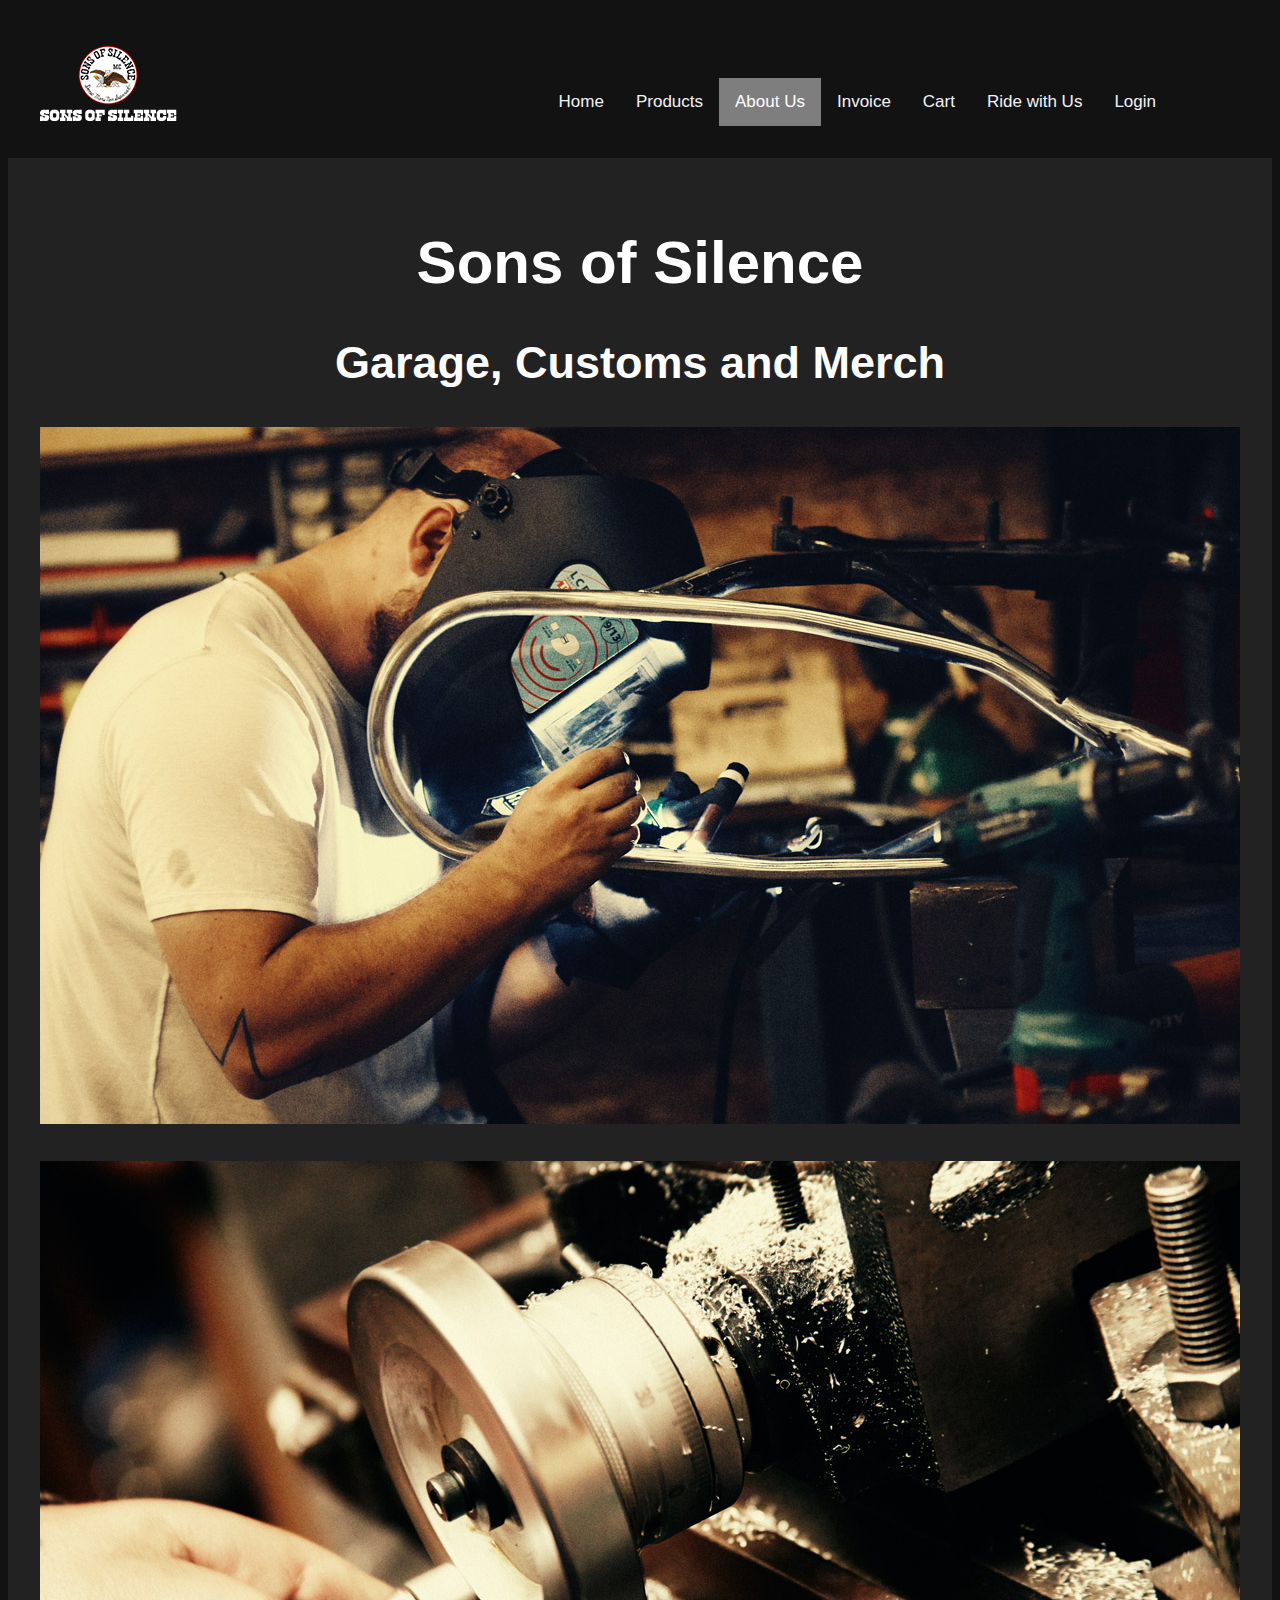
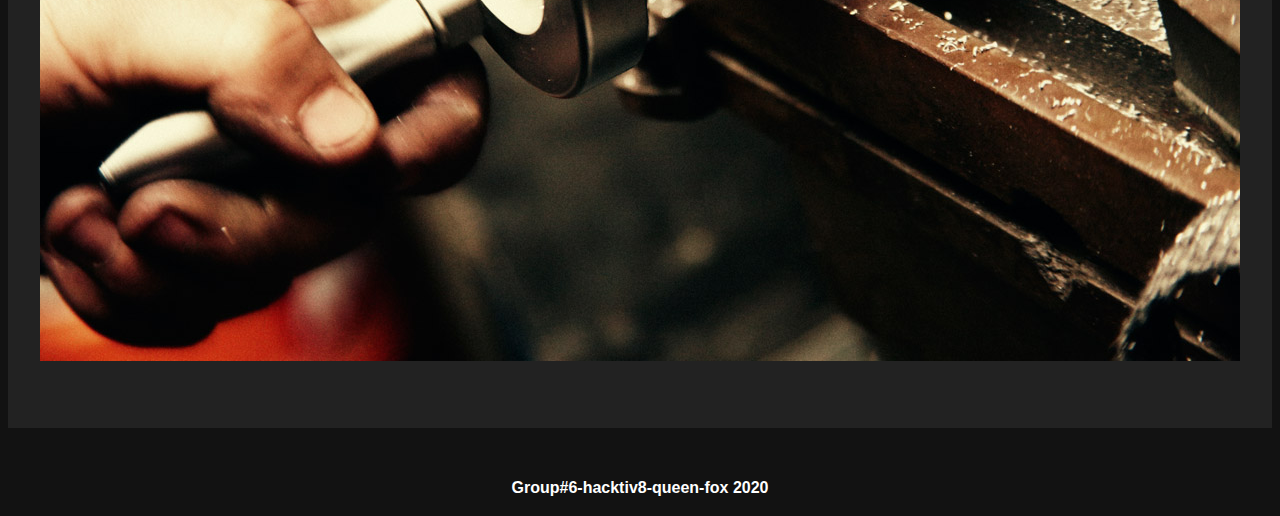
==== views/aboutus.html @ 4f161634 "initial commit or first commit" ====
<!DOCTYPE html>
<html lang="en">
<head>
    <meta charset="UTF-8">
    <meta name="viewport" content="width=device-width, initial-scale=1.0">
    <link rel="stylesheet" href="../css/style.css">
    <title>Sons of Silence</title>
    <link rel="icon" href="../img/icon.png" type="image/gif" sizes="16x16">
</head>
<body style="background-color: #121212;">
    <div class="header">
        <div id="header-container">
            <a href="../index.html"><img class="logo-header" src="../img/logo-1.png"/></a>
        </div>
        <ul>
            <li><a href="login.html">Login</a></li>
            <li><a href="register.html">Ride with Us</a></li>
            <li><a href="cart.html">Cart</a></li>
            <li><a href="invoice.html">Invoice</a></li>
            <li><a class="active" href="aboutus.html">About Us</a></li>
            <li><a href="products.html">Products</a></li>
            <li><a href="../index.html">Home</a></li>
        </ul>
    </div>
    <div class="content-container">
        <div id="about">
            <h1>Sons of Silence</h1>
            <h2>Garage, Customs and Merch</h2>
            <p></p>
            <img src="../img/abt1.jpg" alt="garage 1">
            <p></p>
            <img src="../img/abt2.jpg" alt="garage 2">
            <p></p> 
        </div>
    </div>
    <div class="footer">
        <h4>Group#6-hacktiv8-queen-fox 2020</h4>
    </div>
</body>
</html>
---- css/style.css ----
html, body {
    font-family: Arial, Helvetica, sans-serif;
}
.header {
    background-color: #121212;
    height: 150px;
    width: 100%;
    text-align: right;
}

.header img {
    padding-top: 30px;
    float: left;
}

#header-container {
    width: 100vw;
    margin: auto;
    height: 70px;
}

.header ul {
    padding-right: 100px;
    padding-top: 0px;
    margin: 0px;
    text-align: center;
    display:inline-block;
    vertical-align:top;
}

.header li {
    list-style-type: none;
    padding: 0px;
    height: 24px;
    margin-top: 4px;
    margin-bottom: 4px;
    display: inline;
}

.nav {
    text-align: center;
    color: white;
    font-size: 18px;
    overflow: hidden;
}

.header li a {
    float: right;
    color: #f2f2f2;
    text-align: center;
    padding: 14px 16px;
    text-decoration: none;
    font-size: 17px;
}

.header a:hover {
    background-color: #ddd;
    color: black;
}

.header a.active {
    background-color: rgb(126, 126, 126);
    color: white;
}

ul#filter{
    color: white;
}

ul#filter li {
    display: inline;
    margin: 10px;
    padding: 10px;
}

ul#filter li a{
    text-decoration: none;
    color: white;
}

.content-container {
    display: flex;
    flex-wrap: wrap;
    justify-content: center;
    grid-template-columns: auto auto auto auto;
    padding: 30px 30px 30px 30px;
    background-color: rgb(34, 34, 34);
}

#about {
    text-align: center;
    color: white;
    font-size: 30px;
}


.content-item {
    border: 0px solid rgba(0, 0, 0, 0.8);
    padding: 20px;
    text-align: center;
}

.card {
    background-color: white;;
    max-width: 300px;
    margin: auto;
    text-align: center;
    font-family: arial;
}

.card img {
    width: 100%;
    margin: 20px;
}

.card h2{
    font-size: 15px;
    padding: 10px;
}

.price {
    color: black;
    font-size: 18px;
}

.card button {
    border: none;
    outline: 0;
    padding: 12px;
    color: white;
    background-color: rgb(0, 0, 0);
    text-align: center;
    cursor: pointer;
    width: 100%;
    font-size: 18px;
}

.card button:hover {
    background-color: grey;
    color: black;
}

#page {
    text-decoration: none;
    color: black;
    padding-bottom: 20px;
    padding-top: 20px;
    text-align: center;
    font-size: 18px;
}

#page:hover {
    color: white;
    
}

.footer{
    color: white;
    height: 50px;
    text-align: center;
    padding-top: 30px;
}
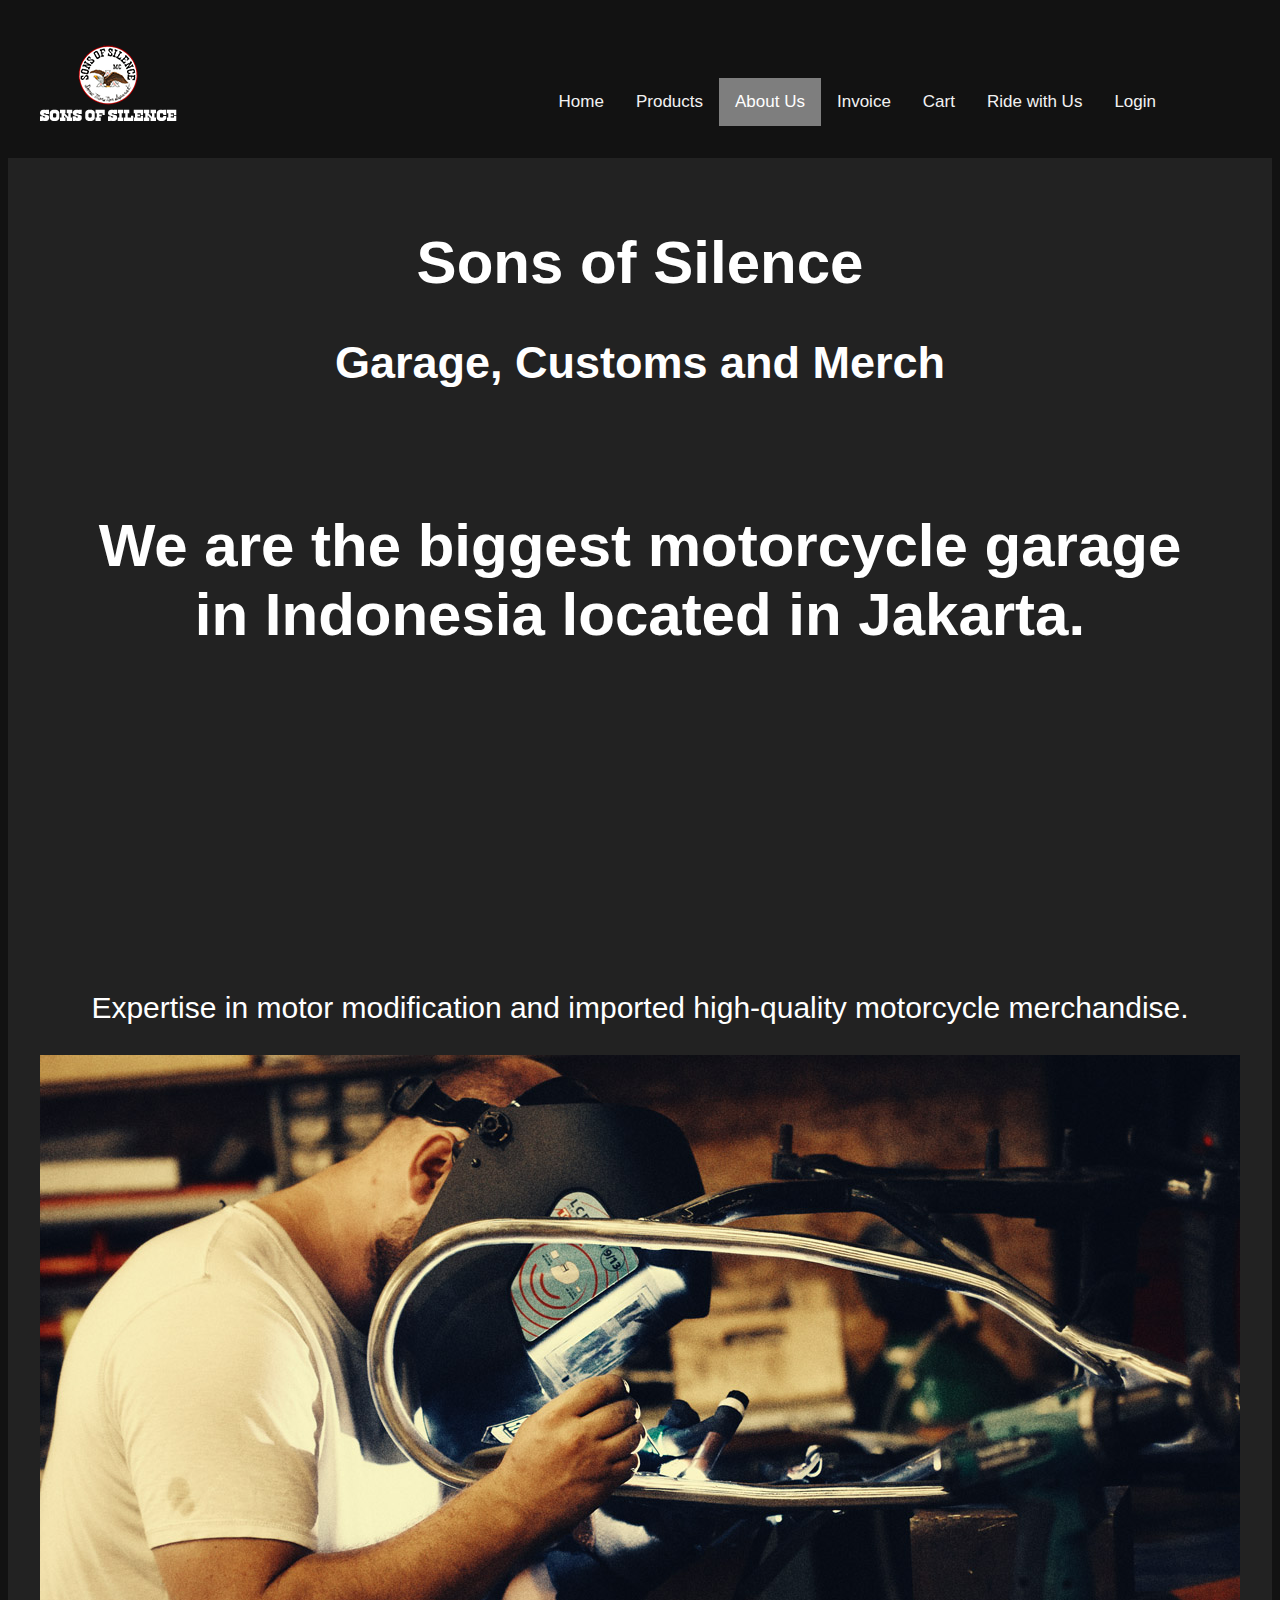
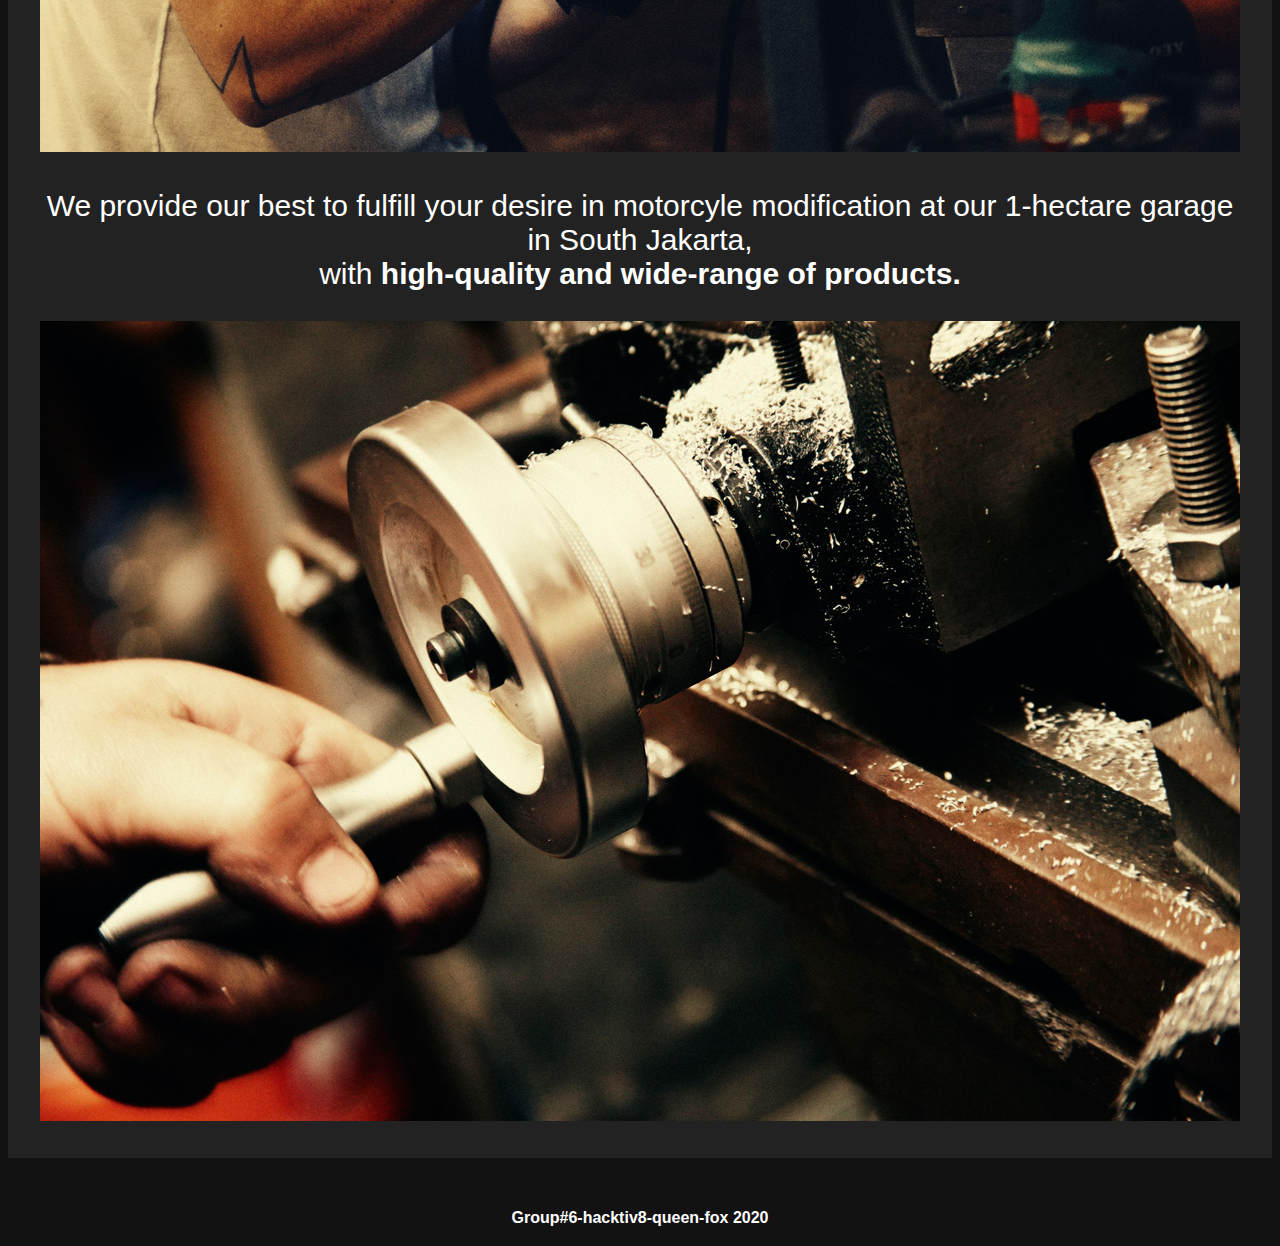
==== commit 64986474: "added about us,invoice page, additional style" ====
--- a/views/aboutus.html
+++ b/views/aboutus.html
@@ -25,14 +25,26 @@
     <div class="content-container">
         <div id="about">
             <h1>Sons of Silence</h1>
-            <h2>Garage, Customs and Merch</h2>
-            <p></p>
+            <h2>Garage, Customs and Merch</h2><br>
+            
+            <div id="banner">
+                <div class="content">
+                  <h1>We are the biggest motorcycle garage in Indonesia located in Jakarta.<br><br> 
+                  </h1>
+                </div>
+              </div>
+
+              <p>Expertise in motor modification and imported high-quality motorcycle merchandise.</p>
+
             <img src="../img/abt1.jpg" alt="garage 1">
-            <p></p>
+                <p>We provide our best to fulfill your desire in motorcyle modification at our 1-hectare garage in South Jakarta, <br>
+                with <strong>high-quality and wide-range of products.</strong><br>
+                </p>
             <img src="../img/abt2.jpg" alt="garage 2">
-            <p></p> 
+            </div>
         </div>
     </div>
+
     <div class="footer">
         <h4>Group#6-hacktiv8-queen-fox 2020</h4>
     </div>
--- a/css/style.css
+++ b/css/style.css
@@ -78,6 +78,12 @@
     color: white;
 }
 
+.invoice{
+    color: white;
+    font-size: 50px;
+    text-align: center;
+}
+
 .content-container {
     display: flex;
     flex-wrap: wrap;
@@ -85,6 +91,8 @@
     grid-template-columns: auto auto auto auto;
     padding: 30px 30px 30px 30px;
     background-color: rgb(34, 34, 34);
+    color: white;
+    text-align:center;
 }
 
 #about {
@@ -93,6 +101,19 @@
     font-size: 30px;
 }
 
+#banner {
+    background-image: url("https://cdn.shopify.com/s/files/1/0108/1062/articles/BlogHeader_KustomKommune_1_of_1_-2.jpg?v=1537502449");
+    background-size: cover;
+    background-position: bottom center;
+    height: 500px;
+    width: 100%;
+  }
+  
+  #banner .content h1 {
+    position: relative;
+    padding: 50px;
+    margin: 0 auto;
+  }
 
 .content-item {
     border: 0px solid rgba(0, 0, 0, 0.8);
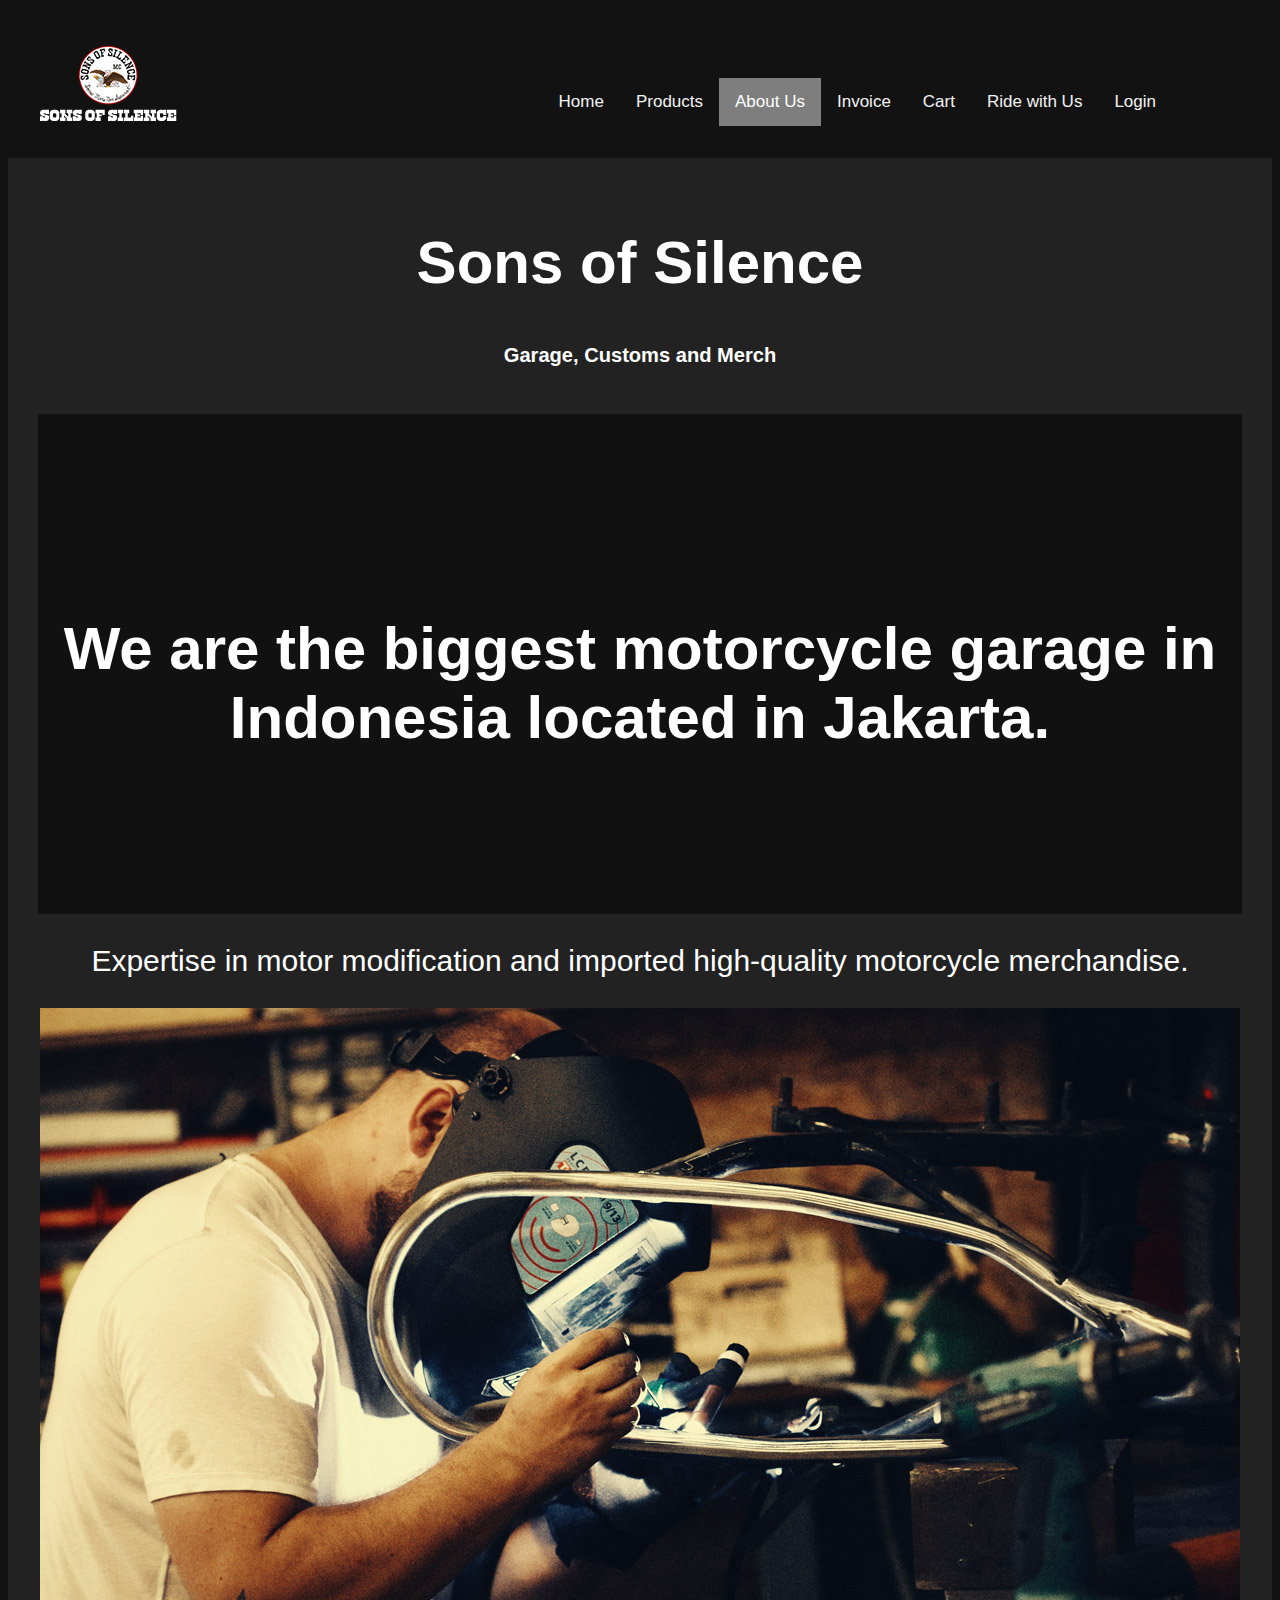
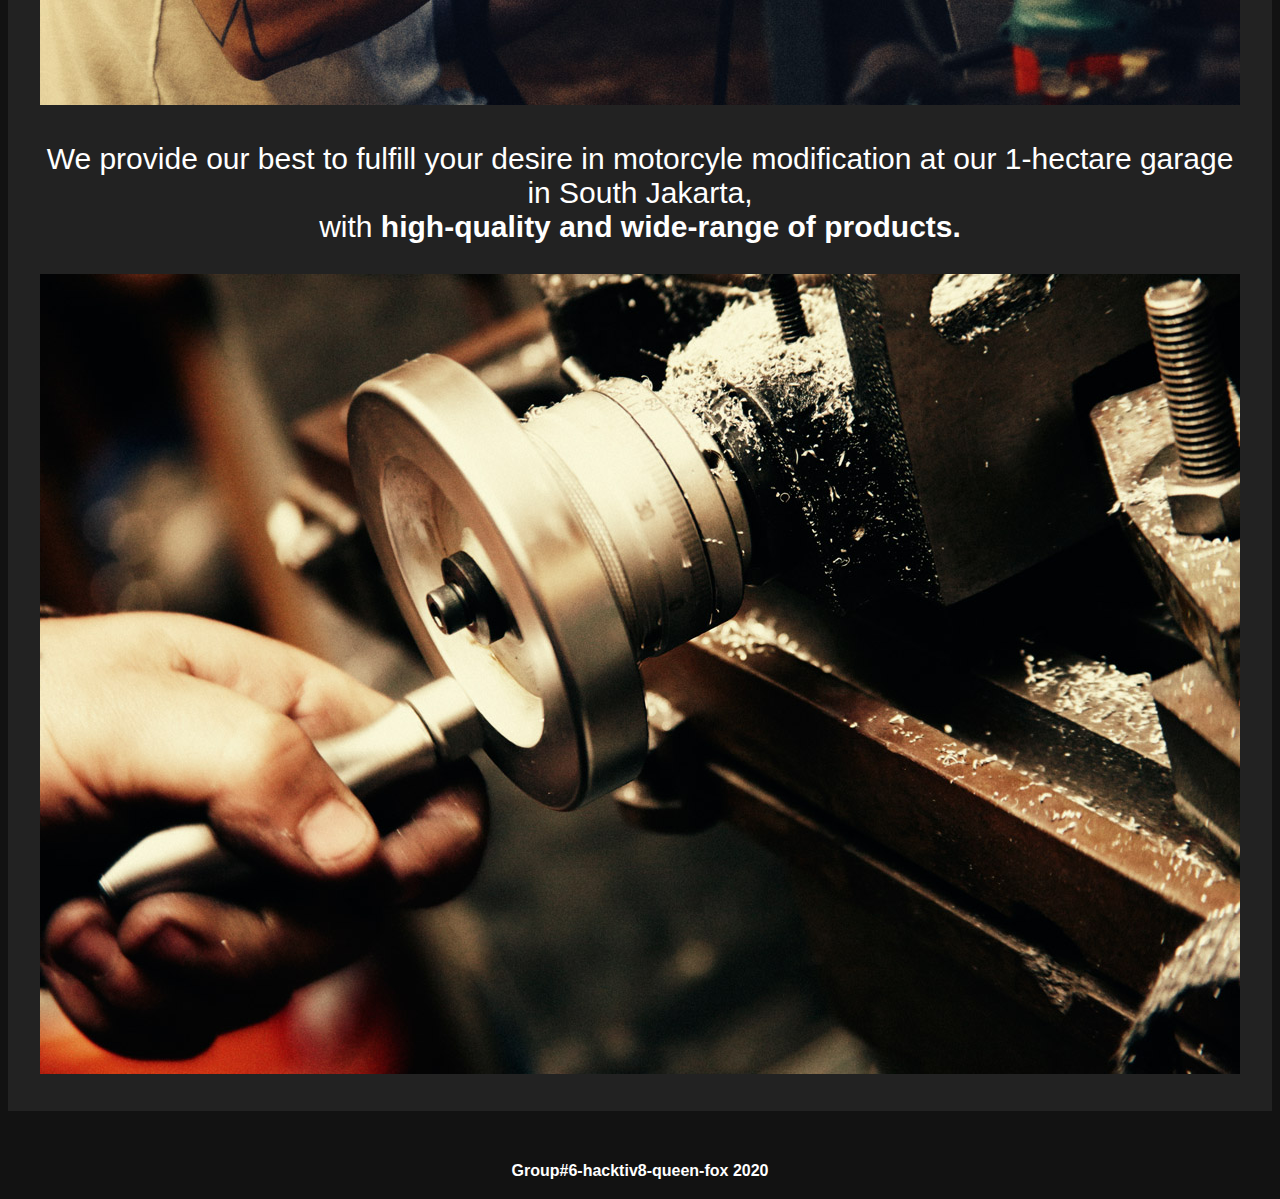
==== commit 74ef882b: "merapihkan css sedikit" ====
--- a/views/aboutus.html
+++ b/views/aboutus.html
@@ -25,17 +25,15 @@
     <div class="content-container">
         <div id="about">
             <h1>Sons of Silence</h1>
-            <h2>Garage, Customs and Merch</h2><br>
-            
+            <h6>Garage, Customs and Merch</h6>
             <div id="banner">
-                <div class="content">
-                  <h1>We are the biggest motorcycle garage in Indonesia located in Jakarta.<br><br> 
+                <div id="content">
+                  <h1>
+                      We are the biggest motorcycle garage in Indonesia located in Jakarta.
                   </h1>
                 </div>
               </div>
-
               <p>Expertise in motor modification and imported high-quality motorcycle merchandise.</p>
-
             <img src="../img/abt1.jpg" alt="garage 1">
                 <p>We provide our best to fulfill your desire in motorcyle modification at our 1-hectare garage in South Jakarta, <br>
                 with <strong>high-quality and wide-range of products.</strong><br>
@@ -44,7 +42,6 @@
             </div>
         </div>
     </div>
-
     <div class="footer">
         <h4>Group#6-hacktiv8-queen-fox 2020</h4>
     </div>
--- a/css/style.css
+++ b/css/style.css
@@ -109,6 +109,20 @@
     width: 100%;
   }
   
+#content {
+    margin: auto;
+    z-index: 2;
+    background-color: rgba(0,0,0, 0.5);
+    height: 500px;
+    width: auto;
+    text-align: center;
+}
+
+#content h1{
+    position: relative;
+    top: 200px;
+}
+
   #banner .content h1 {
     position: relative;
     padding: 50px;
@@ -139,6 +153,10 @@
     padding: 10px;
 }
 
+#fntcolor {
+    color: black;
+}
+
 .price {
     color: black;
     font-size: 18px;
@@ -180,4 +198,5 @@
     height: 50px;
     text-align: center;
     padding-top: 30px;
-}+}
+
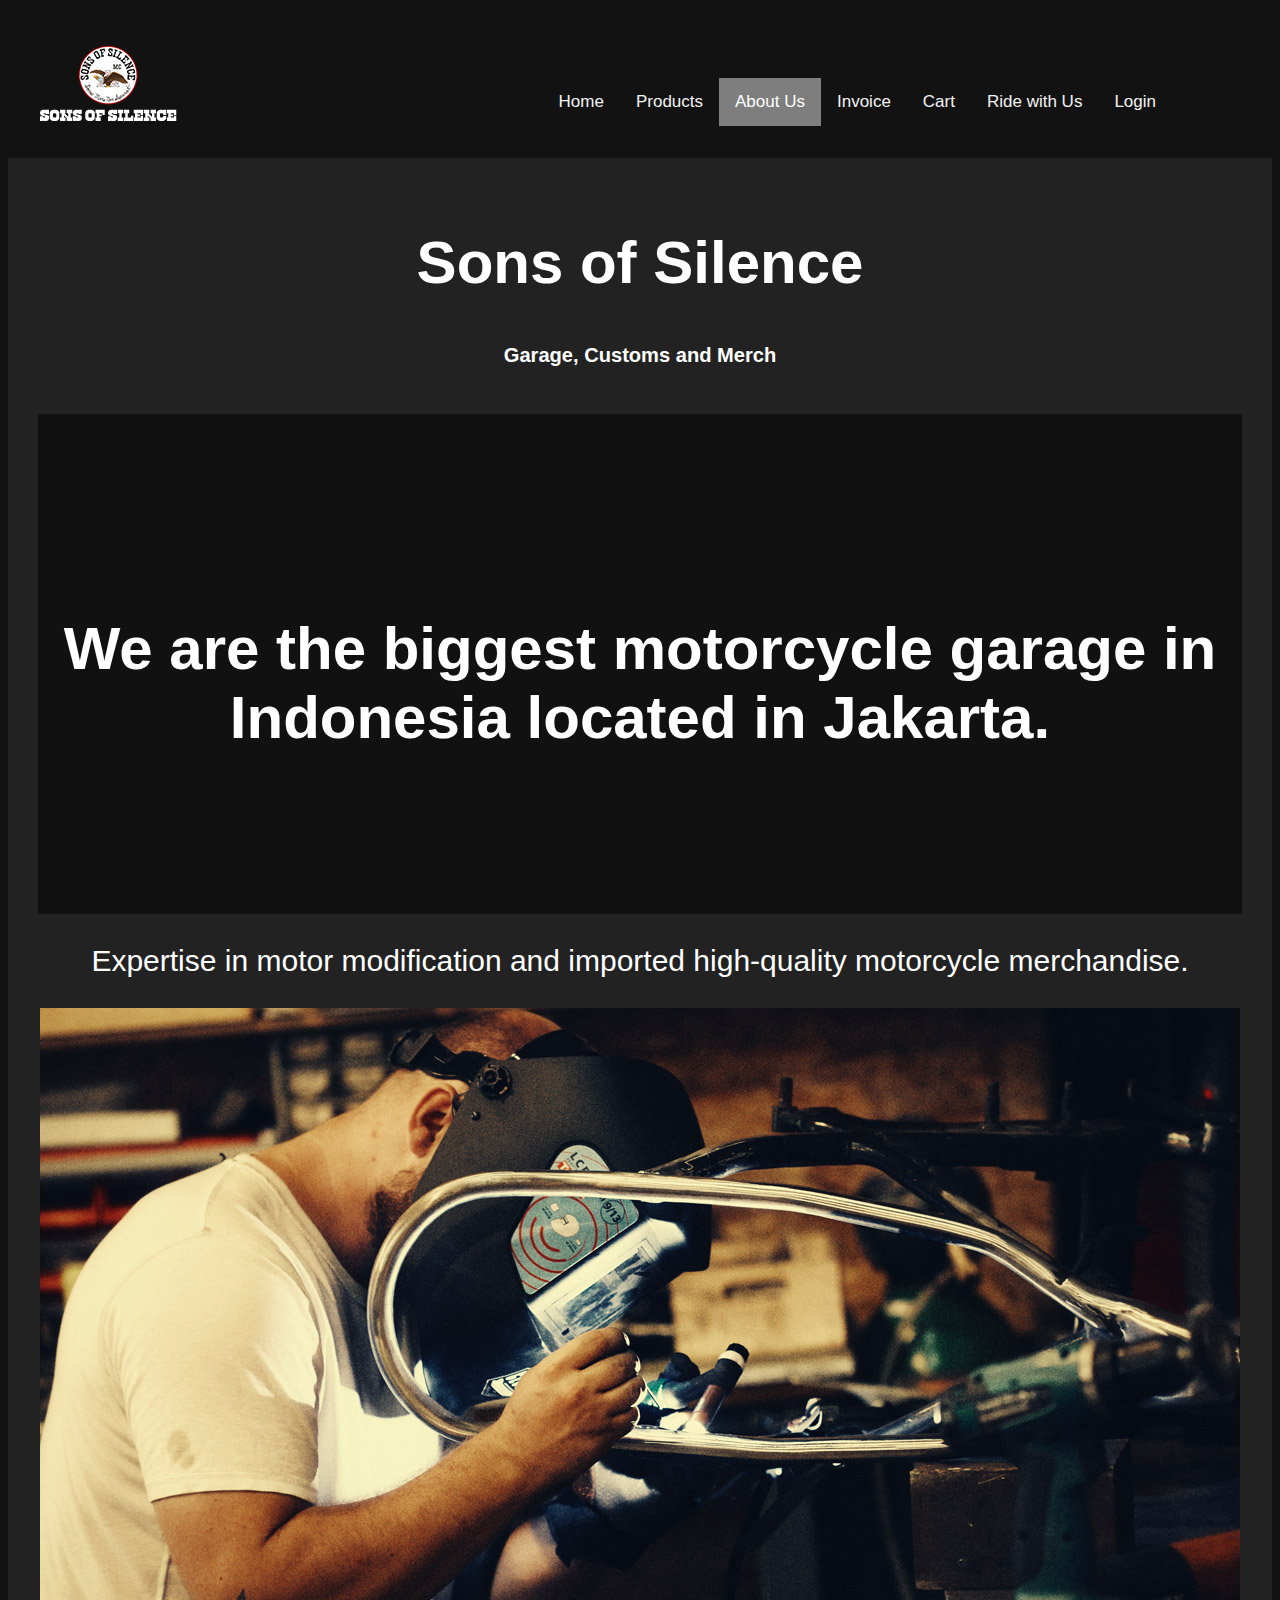
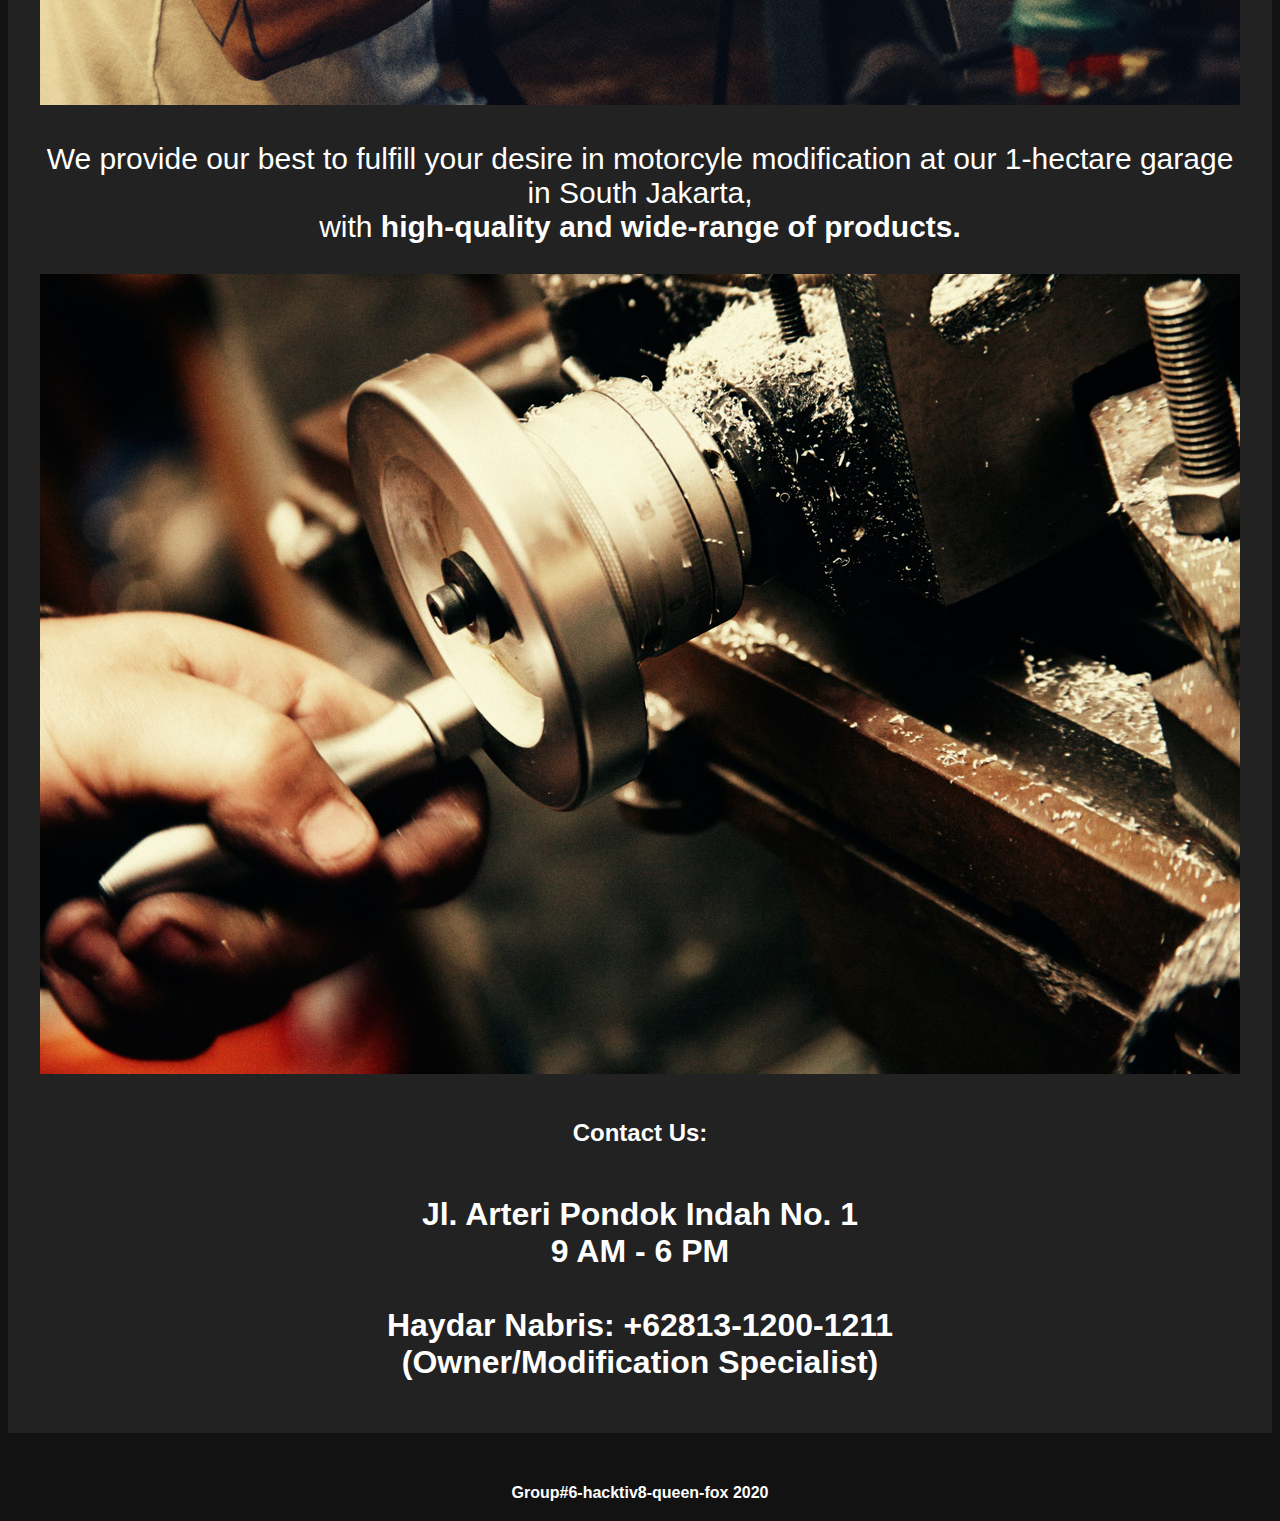
==== commit d70d1713: "penambahan login page, dan sedikit penambahan aboutus page" ====
--- a/views/aboutus.html
+++ b/views/aboutus.html
@@ -40,8 +40,20 @@
                 </p>
             <img src="../img/abt2.jpg" alt="garage 2">
             </div>
+            <div class="contactus">
+                <br>
+                <h2>Contact Us:<br><br></h2>
+                <h1>Jl. Arteri Pondok Indah No. 1<br>
+                9 AM - 6 PM <br><br>
+                Haydar Nabris: +62813-1200-1211<br>
+                (Owner/Modification Specialist)<br>
+                </h1>
+            </div>
+            </div>
         </div>
+        
     </div>
+
     <div class="footer">
         <h4>Group#6-hacktiv8-queen-fox 2020</h4>
     </div>
--- a/css/style.css
+++ b/css/style.css
@@ -200,3 +200,60 @@
     padding-top: 30px;
 }
 
+.testi {
+    text-align: center;
+    color: white;
+    font-size: 30px;
+}
+
+.container p{
+    color: black;
+}
+
+.content-container2 {
+    display: flex;
+    flex-wrap: wrap;
+    justify-content: center;
+    grid-template-columns: auto auto auto auto;
+    padding: 10px 10px 10px 10px;
+    background-color: rgb(34, 34, 34);
+    color: white;
+    text-align:center;
+}
+
+.container {
+    border: 5px solid #ccc;
+    background-color: white;
+    border-radius: 20px;
+    padding: 16px;
+    margin: 16px;
+    height: 200px;
+    width: 400px;
+  }
+
+  .container::after {
+    content: "";
+    clear: both;
+    display: table;
+  }
+
+  .container img {
+    float: left;
+    margin-right: 20px;
+    border-radius: 50%;
+  }
+
+  .container span {
+    font-size: 25px;
+  }
+
+  @media (max-width: 500px) {
+    .container {
+      text-align: center;
+    }
+
+    .container img {
+      margin: auto;
+      float: none;
+      display: block;
+    }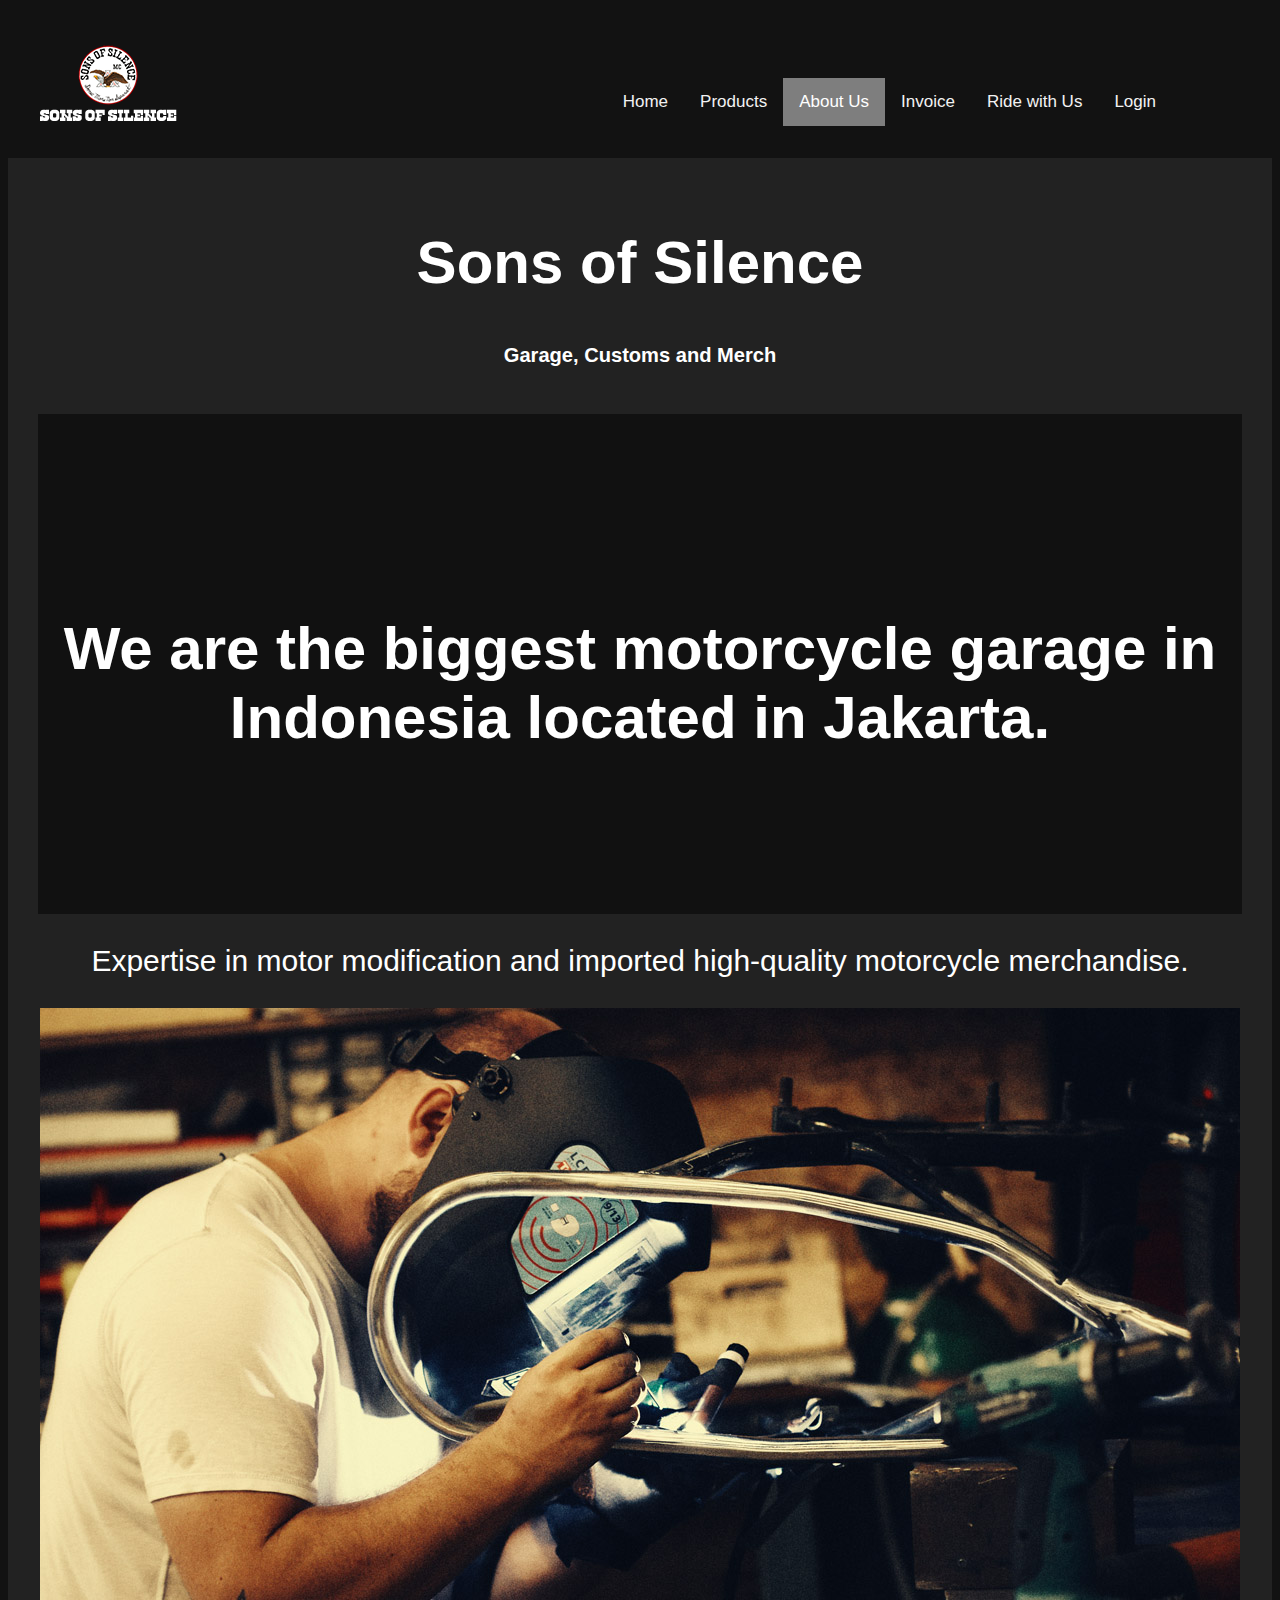
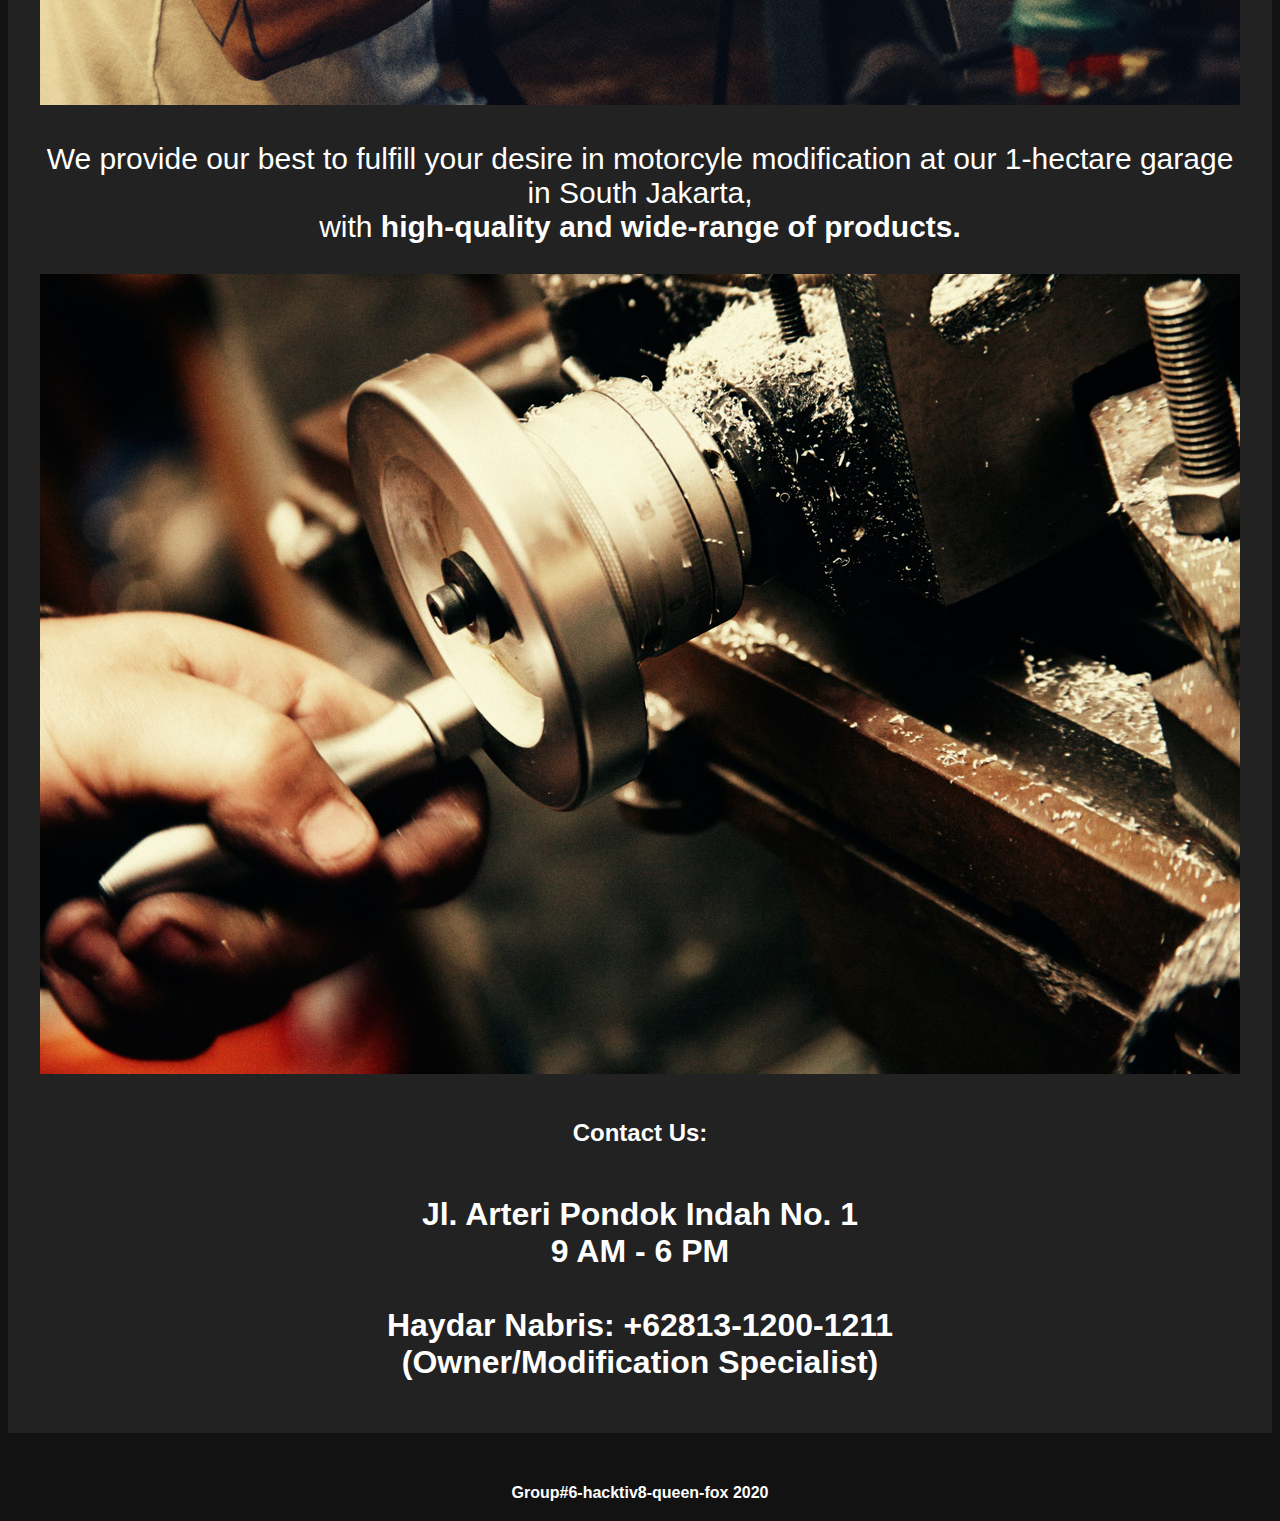
==== commit afe8735e: "final beres" ====
--- a/views/aboutus.html
+++ b/views/aboutus.html
@@ -15,7 +15,6 @@
         <ul>
             <li><a href="login.html">Login</a></li>
             <li><a href="register.html">Ride with Us</a></li>
-            <li><a href="cart.html">Cart</a></li>
             <li><a href="invoice.html">Invoice</a></li>
             <li><a class="active" href="aboutus.html">About Us</a></li>
             <li><a href="products.html">Products</a></li>
--- a/css/style.css
+++ b/css/style.css
@@ -95,6 +95,14 @@
     text-align:center;
 }
 
+#content-container {;
+    justify-content: center;
+    padding: 30px 30px 30px 30px;
+    background-color: rgb(34, 34, 34);
+    color: white;
+    text-align:center;
+}
+
 #about {
     text-align: center;
     color: white;
@@ -107,8 +115,8 @@
     background-position: bottom center;
     height: 500px;
     width: 100%;
-  }
-  
+}
+
 #content {
     margin: auto;
     z-index: 2;
@@ -123,11 +131,11 @@
     top: 200px;
 }
 
-  #banner .content h1 {
+#banner .content h1 {
     position: relative;
     padding: 50px;
     margin: 0 auto;
-  }
+}
 
 .content-item {
     border: 0px solid rgba(0, 0, 0, 0.8);
@@ -191,6 +199,11 @@
 #page:hover {
     color: white;
     
+}
+
+.contactus{
+    color:white;
+    text-align:center;
 }
 
 .footer{
@@ -224,36 +237,137 @@
 .container {
     border: 5px solid #ccc;
     background-color: white;
-    border-radius: 20px;
     padding: 16px;
     margin: 16px;
     height: 200px;
     width: 400px;
-  }
-
-  .container::after {
+}
+
+.container::after {
     content: "";
     clear: both;
     display: table;
-  }
-
-  .container img {
+}
+
+.container img {
     float: left;
     margin-right: 20px;
-    border-radius: 50%;
-  }
-
-  .container span {
+}
+
+.container2 {
+    border: 5px solid #ccc;
+    background-color: white;
+    padding: 16px;
+    margin: 16px;
+    height: 200px;
+    width: 400px;
+}
+
+.container2::after {
+    content: "";
+    clear: both;
+    display: table;
+}
+
+.container2 img {
+    float: center;
+    margin-right: auto;
+}
+
+.container span {
     font-size: 25px;
-  }
-
-  @media (max-width: 500px) {
+}
+
+@media (max-width: 500px) {
     .container {
-      text-align: center;
+        text-align: center;
     }
-
+    
     .container img {
-      margin: auto;
-      float: none;
-      display: block;
-    }+        margin: auto;
+        float: none;
+        display: block;
+    }
+}
+
+#container-register {
+    padding: 16px;
+    background-color: white;
+    box-sizing: border-box;
+}
+
+input[type=text], input[type=password] {
+    width: 100%;
+    padding-top: 20px;
+    margin: auto;
+    display: inline-block;
+    border: none;
+    background: #f1f1f1;
+}
+
+input[type=text]:focus, input[type=password]:focus {
+    background-color: #ddd;
+    outline: none;
+}
+
+hr {
+    border: 1px solid #f1f1f1;
+    margin-bottom: 25px;
+}
+
+.registerbtn {
+    background-color: grey;
+    color:black;
+    padding: 16px 20px;
+    margin: 8px 0;
+    border: none;
+    cursor: pointer;
+    width: 100%;
+    opacity: 0.9;
+}
+
+.registerbtn:hover {
+    opacity: 1;
+    color: white;
+    background-color: black;
+}
+
+a {
+    color: dodgerblue;
+}
+
+.signin {
+    color: grey;
+    text-align: center;
+}
+
+#trms {
+    color: black;
+}
+
+#trms:hover {
+    color: blue;
+}
+
+#sgn {
+    color: white;
+}
+
+#sgn:hover {
+    color: blue;
+}
+
+#number {
+    width: 300px;
+}
+
+#invoicex {
+    size: 300px;
+    text-align: center;
+    font-size: 20px;
+}
+
+#inputs {
+    text-align: center;
+    font-size: 15px;
+}